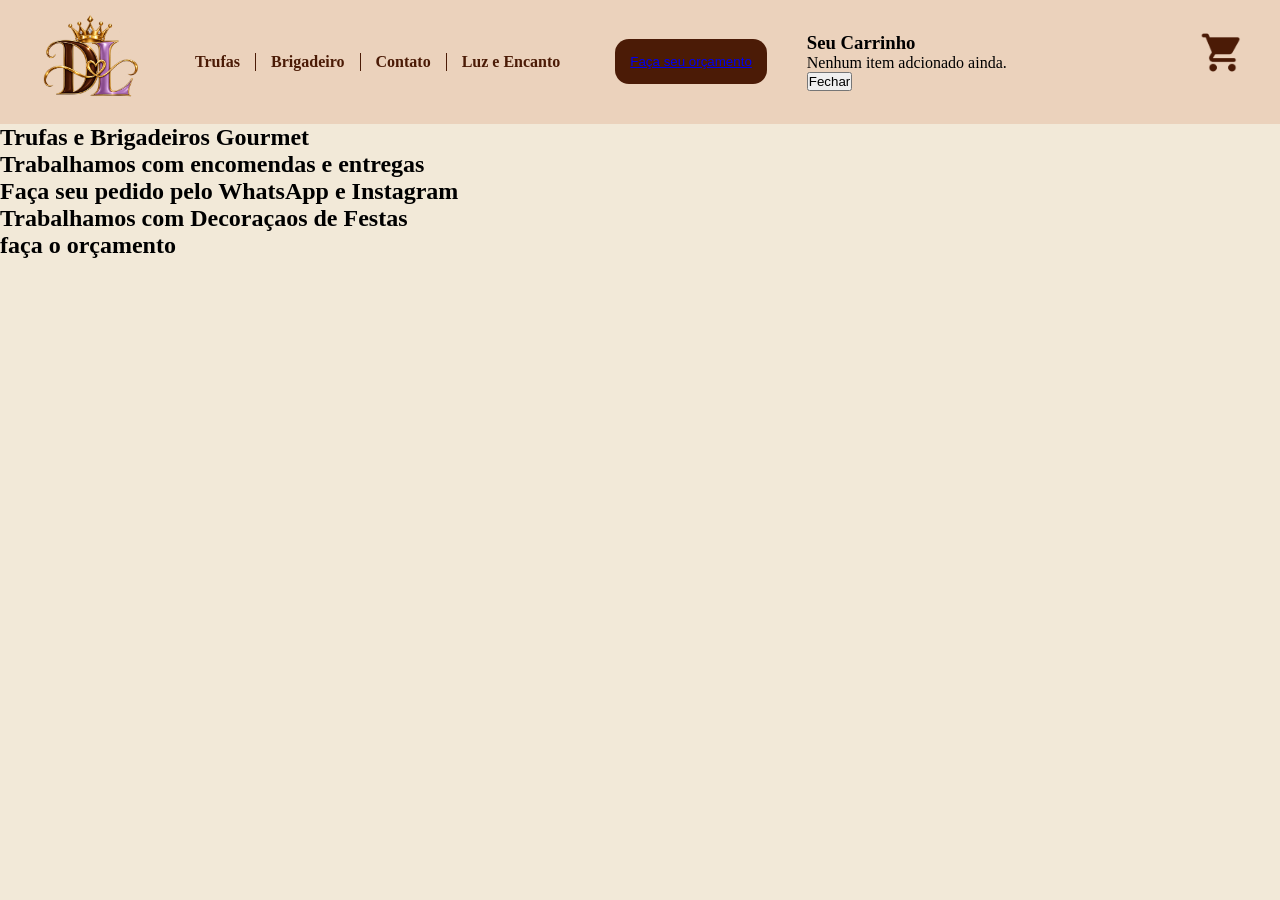
==== index.html @ 7c68692d "acresentando carrinho no html" ====
<!DOCTYPE html>
<html lang="pt-br">
<head>
    <meta charset="UTF-8">
    <meta name="doce imperial" content="width=device-width, initial-scale=1.0">
    <title>DOCE IMPERIAL</title>
    <link rel="stylesheet" href="style.css">
    <link rel="stylesheet" href="https://cloudflare.com">
    <link rel="shortcut icon" href="imagens/Monograma D-L Dourado com Coroa.png" type="image/x-icon">
</head>
<body>
    <header class="cabecalho">   
        <img src="imagens/Monograma D-L Dourado com Coroa.png" alt="Logo DL" class="logo">

       
    <nav class="menu">
        <ul>
            <li><a href="#trufas">Trufas</a></li>
            <li><a href="#brigadeiro">Brigadeiro</a></li>
            <li><a href="#contato">Contato</a></li>
            <li><a href="#pegue-e-monte">Luz e Encanto</a></li>
        </ul>
    </nav>
        <button class="orcamento">
            <a href="https://wa.me/c/557399753357" target="_blank">Faça seu orçamento</a>
        </button>

        <div class="carrinho-aberto">
            <a href="javascript:void(0)" onclick="abrirCarrinho()" class="carrinho-canto" >
            <img src="imagens/carrinho.png" alt="carrinho">
            </a>
            <!--GAVETA CARRINHO-->
            <div id="aba-carrinho" class="aba-carrinho">
                <h3>Seu Carrinho</h3>
                <p>Nenhum item adcionado ainda.</p>
                <button type="button" onclick="fecharCarrinho()">Fechar</button>

            </div>
        </div>

</header>  
    <main class="sessao">

        <h2>Trufas e Brigadeiros Gourmet</h2>  
        <h2>Trabalhamos com encomendas e entregas</h2>
        <h2>Faça seu pedido pelo WhatsApp e Instagram</h2>
        <h2>Trabalhamos com Decoraçaos de Festas</h2>
        <h2>faça o orçamento</h2>
    </main>
    <footer>
      
    </footer>
    <script src="carrinho.js"></script>
</body>

</html>
---- style.css ----
@charset "UTF-8";

    :root {
        --cor-primaria: #4B1B06;
        --cor-secundaria: #EBD2BC;
        --cor-fundo: #F2E9D8;
        --borda: 1px solid #4B1B06;
        --fonte-principal: 'Arial', sans-serif 26px;
        --fonte-secundaria: 'Arial', sans-serif 16px;
    }

 
/*CABEÇALHO*/
* {
    margin: 0;
    padding: 0;
    box-sizing: border-box;
    transition: 0.2s linear;

}
body{
    background-color: #F2E9D8
}

.cabecalho {
    display: flex;
    align-items: center;
    justify-content: flex-start; 
    gap: 40px;                   
    padding: 15px 40px;
    background-color:#EBD2BC;
}

.logo {
    width: 100px;
    height: auto;
    
}

/*LINKS RODAPÉ*/
.menu ul {
    list-style: none;
    display: flex;
    align-items: center;
    
}
.menu li {
     
    padding: 0 15px;
    border-right: 1px solid #4B1B06; 
}
.menu li:last-child {
    border-right: none; 
}
.menu a {
    text-decoration: none;
    color: #4B1B06;
    font-size: 16px;
    transition: opacity 0.3s;
    font-weight: bold;
    cursor: pointer;
}
.menu a:hover {
    opacity: 0.7;
    color: var(--cor-primaria);
    border-bottom: 2px solid var(--cor-primaria);
    padding-bottom: 2px;
    width: 45px;
    height: auto;

    
}
.orcamento{
    border-radius: 14px;
    padding: 15px;
    border: none;
    background-color:  #4B1B06;
}
.orcamento a:hover{
    color:#EBD2BC;
    text-decoration: none;
    font-weight: bold;
    transition: opacity 0.3s;
}
.orcamento a:hover {
    opacity: 0.7;
    color: var(--cor-secundaria);
    border-bottom: 2px solid var(--cor-secundaria);
    padding-bottom: 2px;
}

/*CARRINHO*/
.carrinho-canto{
    position: fixed;
    top: 30px;
    right: 35px;
    z-index:1000;
}
.carrinho-canto img {
    width: 45px;
    height: auto;
}
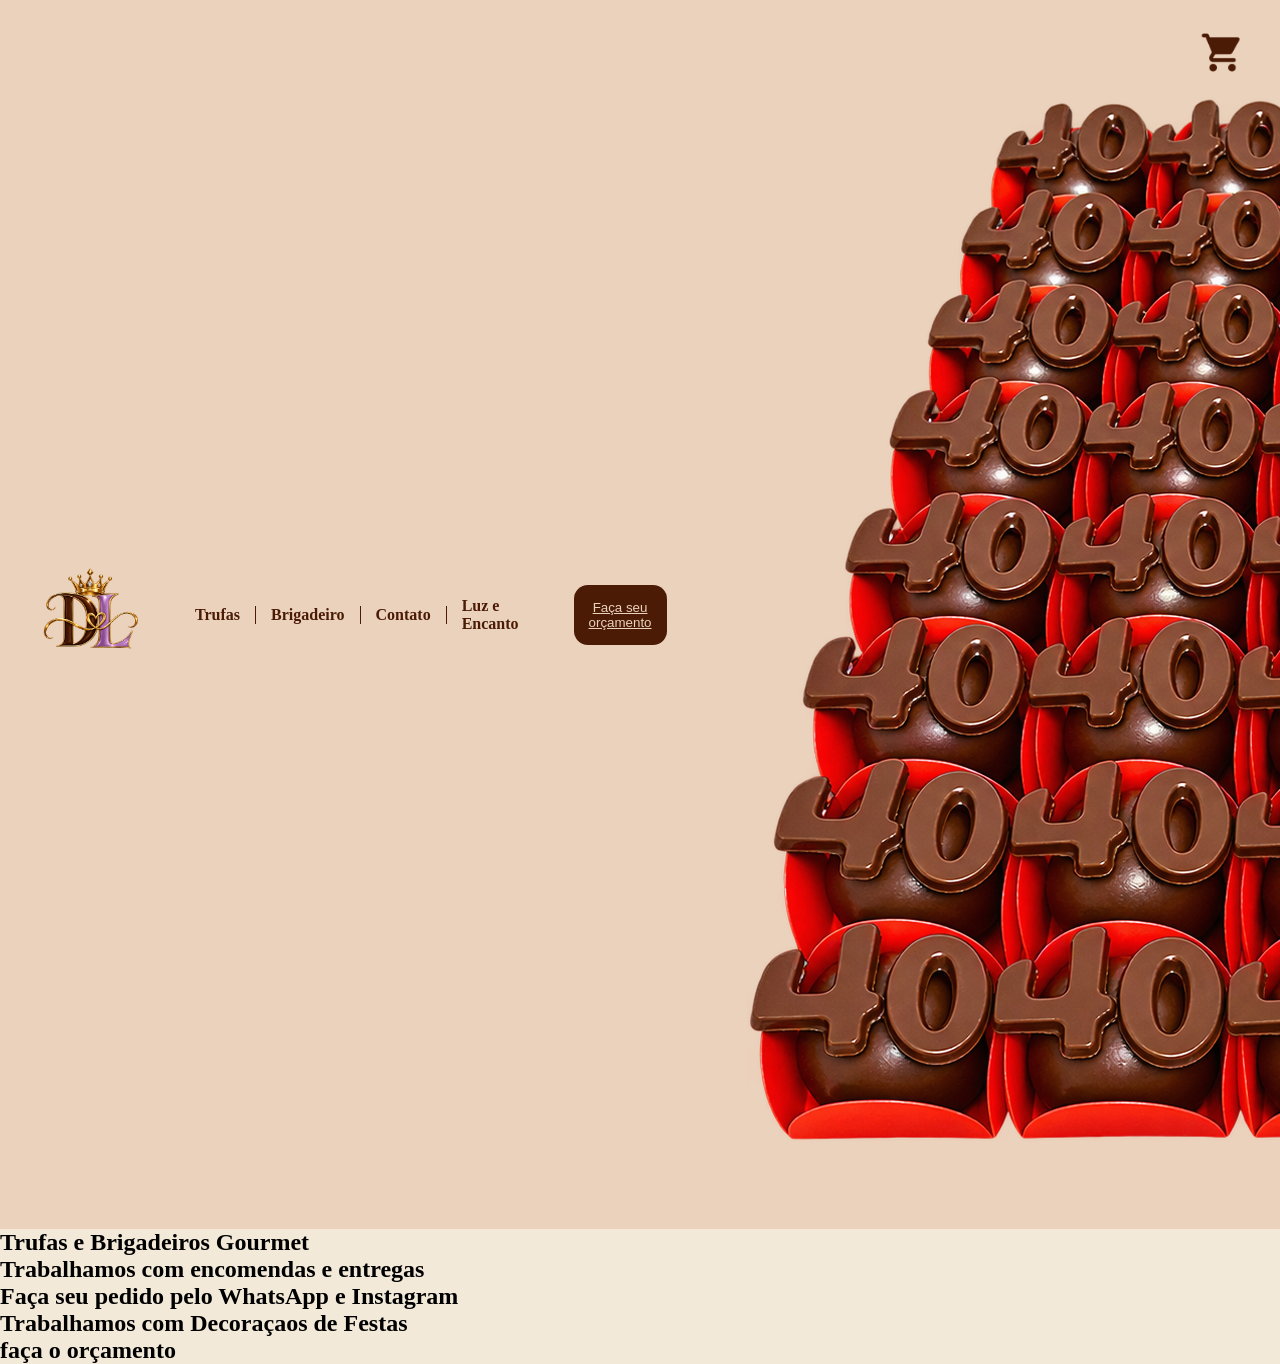
==== commit 6c61b11a: "NÃO PEGUE NISSO DE JEITO NENHUM" ====
--- a/index.html
+++ b/index.html
@@ -37,7 +37,10 @@
 
             </div>
         </div>
-
+     <img src="imagens/Bandeja de brigadeiros com toppers 40.png" alt="bandeja de brigadeiro 40">
+     <img src="imagens/doces 2.png" alt="">
+     <img src="imagens/doces.png" alt="">
+    <img src="imagens/Travessa de Cristal com Brigadeiros Sortidos (1).png" alt="Travessa de cristal">
 </header>  
     <main class="sessao">
 
--- a/style.css
+++ b/style.css
@@ -70,6 +70,9 @@
 
     
 }
+.orcamento a{
+    color: var(--cor-secundaria);
+}
 .orcamento{
     border-radius: 14px;
     padding: 15px;
@@ -100,3 +103,37 @@
     width: 45px;
     height: auto;
 }
+.aba-carrinho{
+    position: fixed;
+    top: 0;
+    right: -350px;
+    width: 320px;
+    height: 100Vh;
+    background-color: var(--cor-secundaria);
+    color:  var(--cor-primaria);
+    border-left: 2px solid var(--cor-primaria);
+    padding: 25px;
+    box-shadow: -4px 0 15px rgba(0, 0, 0, 0.2);
+    transition: right 0.3s ease;
+    z-index: 2000;
+    display: flex;
+    flex-direction: column;
+    justify-content: space-between;
+}
+.aba-carrinho.aberto {
+    right: 0;
+}
+.aba-carrinho h3 {
+    border-bottom: 1px solid #4B1B06;
+    padding-bottom: 10px;
+}
+
+.aba-carrinho button {
+    background-color: #4B1B06;
+    color: #F5DBC4;
+    border: none;
+    padding: 10px;
+    border-radius: 8px;
+    font-weight: bold;
+    cursor: pointer;
+}
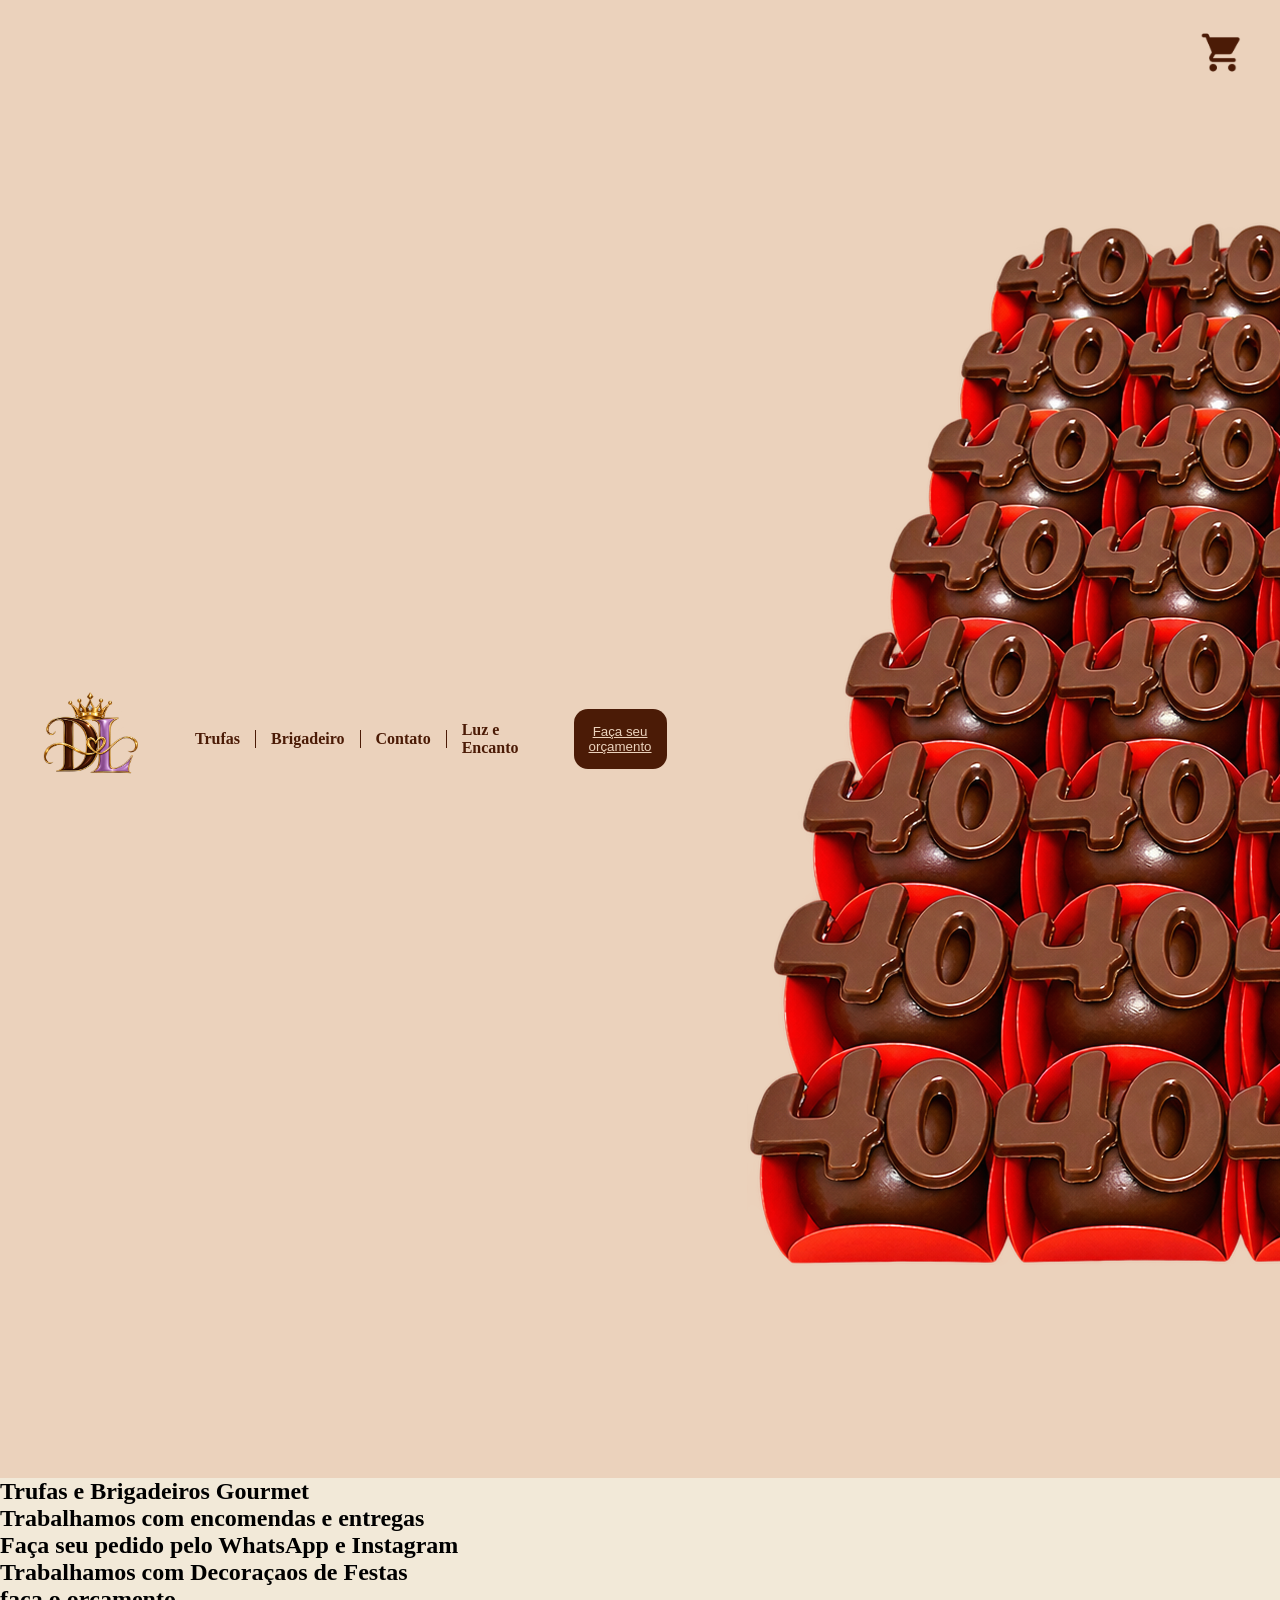
==== commit b7d1e0b4: "ADCIONANDO IMAGENS" ====
--- a/index.html
+++ b/index.html
@@ -40,7 +40,11 @@
      <img src="imagens/Bandeja de brigadeiros com toppers 40.png" alt="bandeja de brigadeiro 40">
      <img src="imagens/doces 2.png" alt="">
      <img src="imagens/doces.png" alt="">
-    <img src="imagens/Travessa de Cristal com Brigadeiros Sortidos (1).png" alt="Travessa de cristal">
+    <img src="imagens/Travessa de Cristal com Brigadeiros Sortidos (1).png" alt="Travessa de cristal">  
+        <!--img do pegue e monte-->
+    <img src="imagens/Kit Festa Stitch em Rosa e Azul.png" alt="">
+    <img src="imagens/Mesa de Doces “Menino ou Menina”.png" alt="">
+    <img src="imagens/Decoração de aniversário em tons pastel.png" alt="">
 </header>  
     <main class="sessao">
 
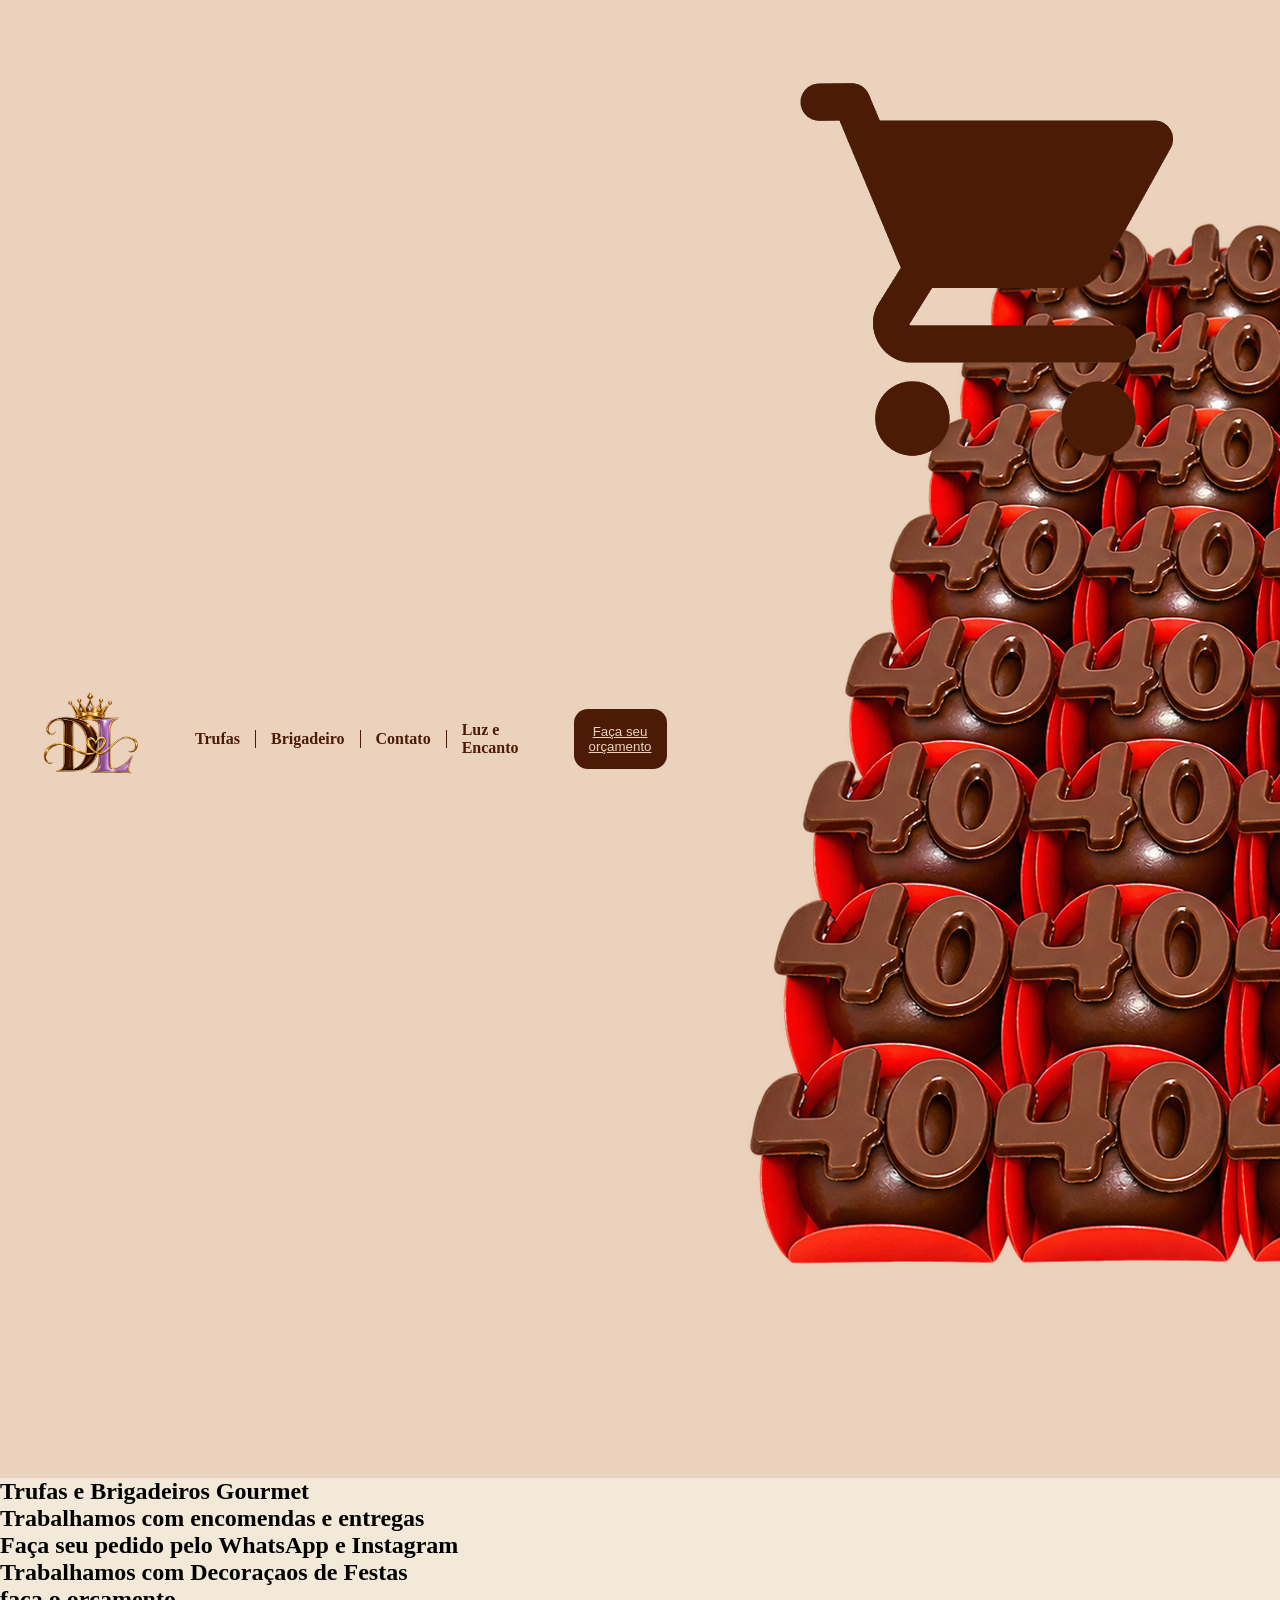
==== commit 0b40c7bd: "se acaso de madrugada" ====
--- a/index.html
+++ b/index.html
@@ -27,7 +27,7 @@
 
         <div class="carrinho-aberto">
             <a href="javascript:void(0)" onclick="abrirCarrinho()" class="carrinho-canto" >
-            <img src="imagens/carrinho.png" alt="carrinho">
+            <img src="imagens/carrinho.png" alt="carrinho" class="crescer">
             </a>
             <!--GAVETA CARRINHO-->
             <div id="aba-carrinho" class="aba-carrinho">
@@ -60,4 +60,6 @@
     <script src="carrinho.js"></script>
 </body>
 
-</html>+</html>
+<!--vanessa boquinha de veludo esta na sua espera a 15km-->
+<!--ALBION ONLINE E UM MMO RPG-->
--- a/style.css
+++ b/style.css
@@ -15,7 +15,8 @@
     margin: 0;
     padding: 0;
     box-sizing: border-box;
-    transition: 0.2s linear;
+    transition: linear 0.3s;
+    
 
 }
 body{
@@ -65,8 +66,8 @@
     color: var(--cor-primaria);
     border-bottom: 2px solid var(--cor-primaria);
     padding-bottom: 2px;
-    width: 45px;
-    height: auto;
+    transition: opacity 0.3s;
+   
 
     
 }
@@ -98,10 +99,12 @@
     top: 30px;
     right: 35px;
     z-index:1000;
+    margin: 1rem;
 }
-.carrinho-canto img {
-    width: 45px;
-    height: auto;
+.carrinho-canto img:hover{
+    width: 40px;
+    height: 40px;
+    transition: linear 0.3s;
 }
 .aba-carrinho{
     position: fixed;
@@ -135,5 +138,11 @@
     padding: 10px;
     border-radius: 8px;
     font-weight: bold;
-    cursor: pointer;
-}+   cursor: pointer;
+
+
+.crescer{
+    width: 35px;
+    height: 35px;
+    transition: linear 0.2s;
+}
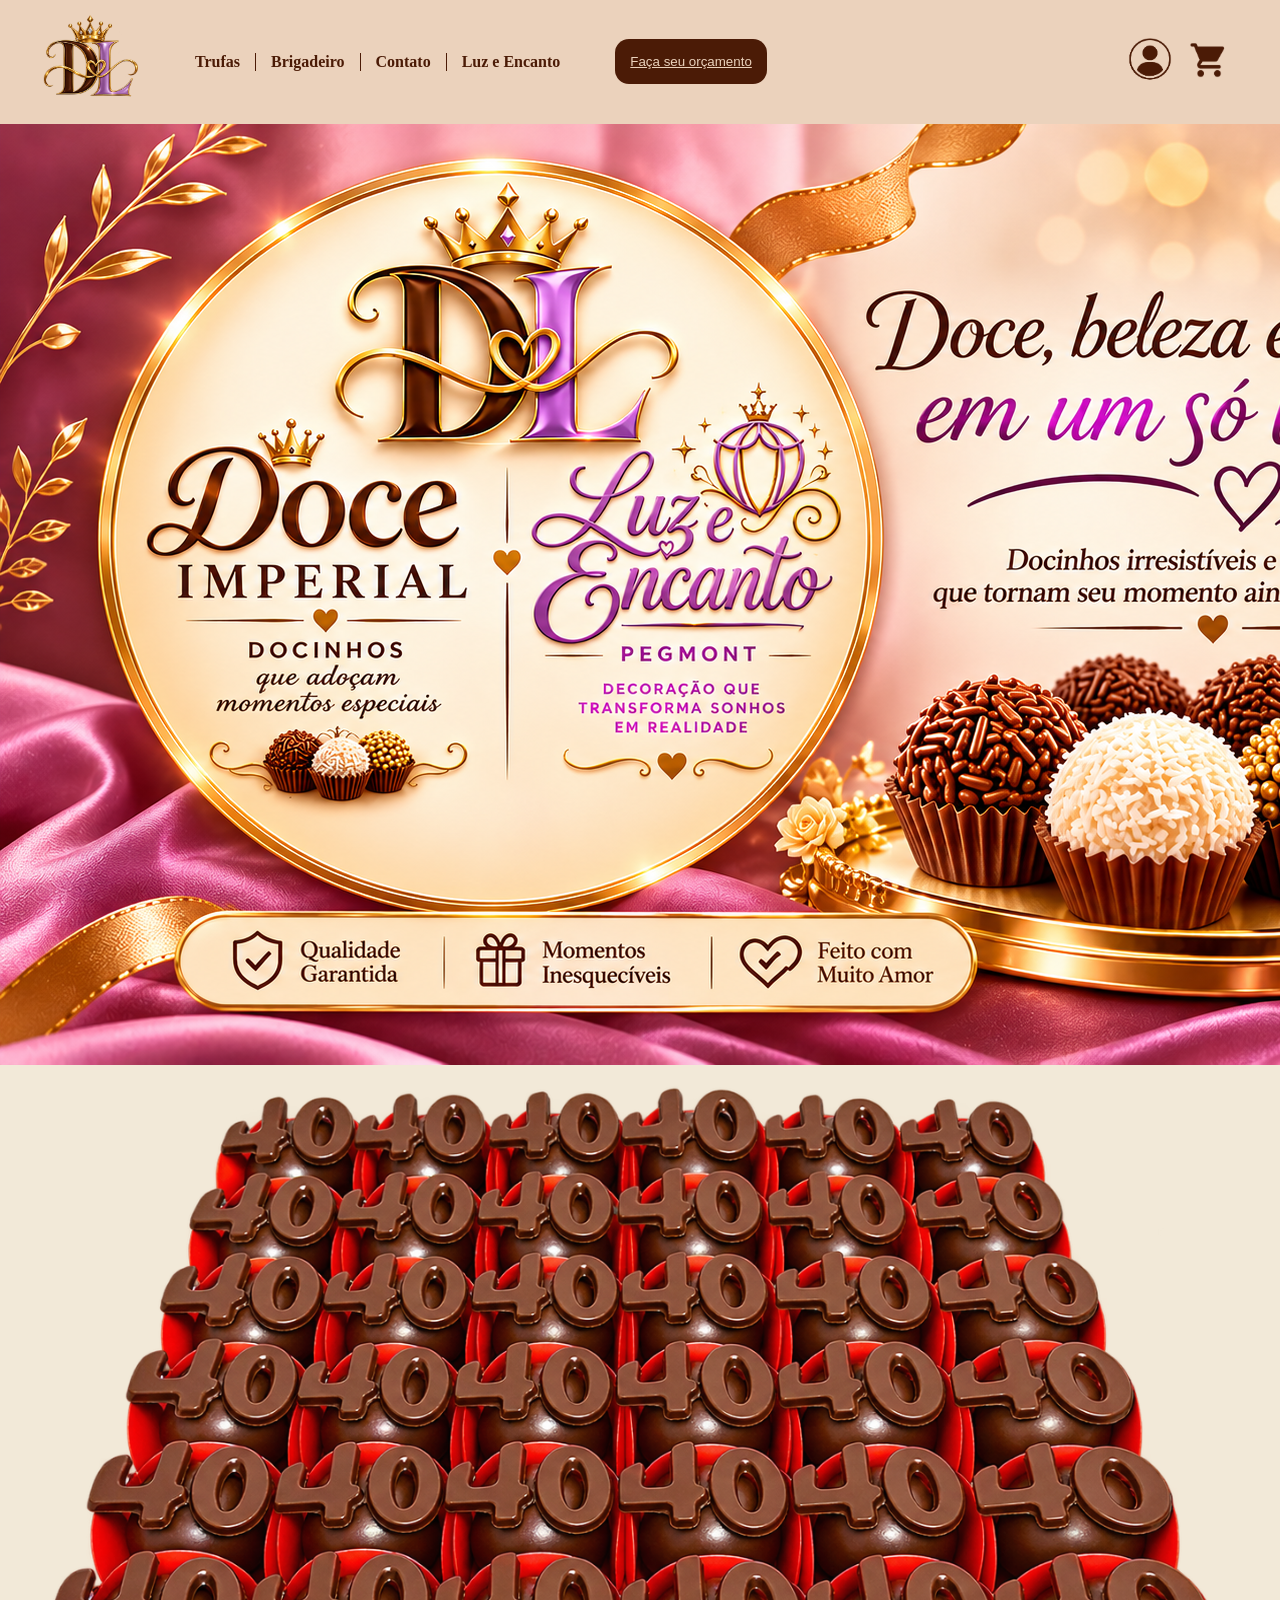
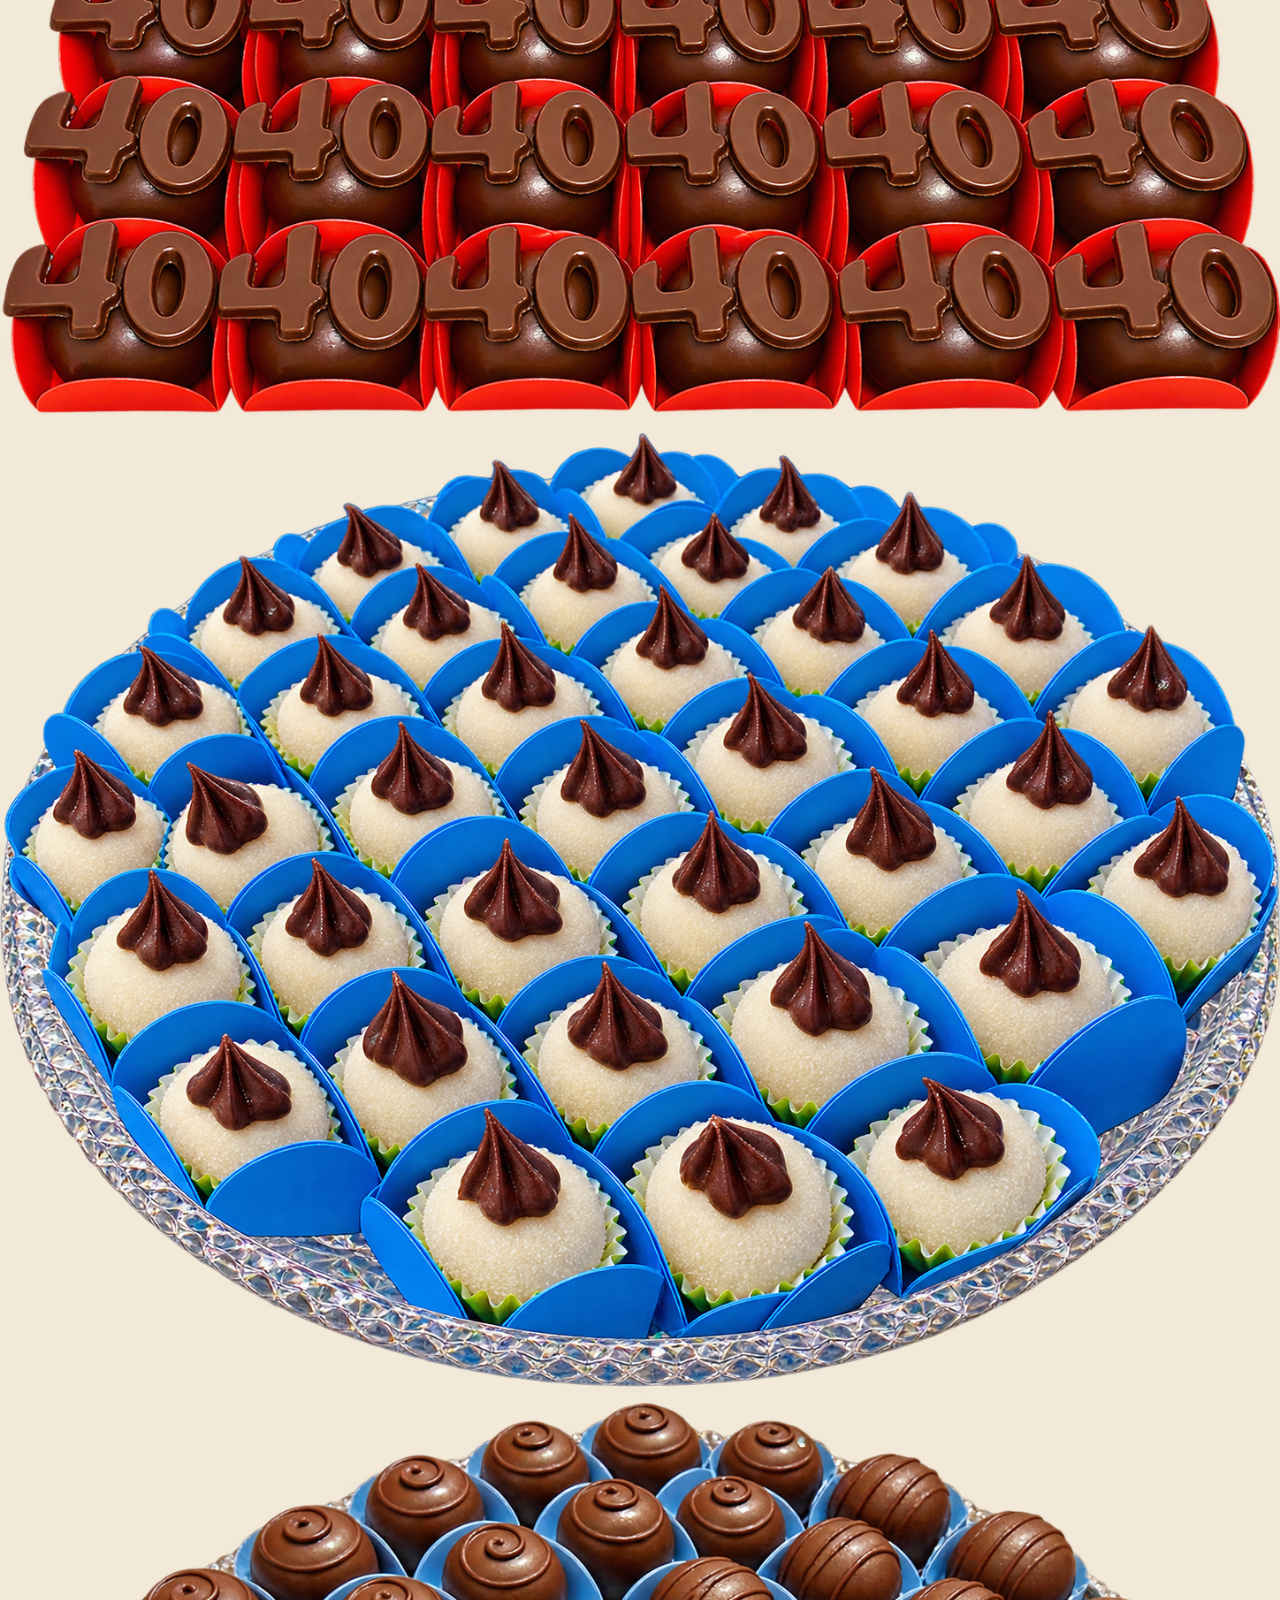
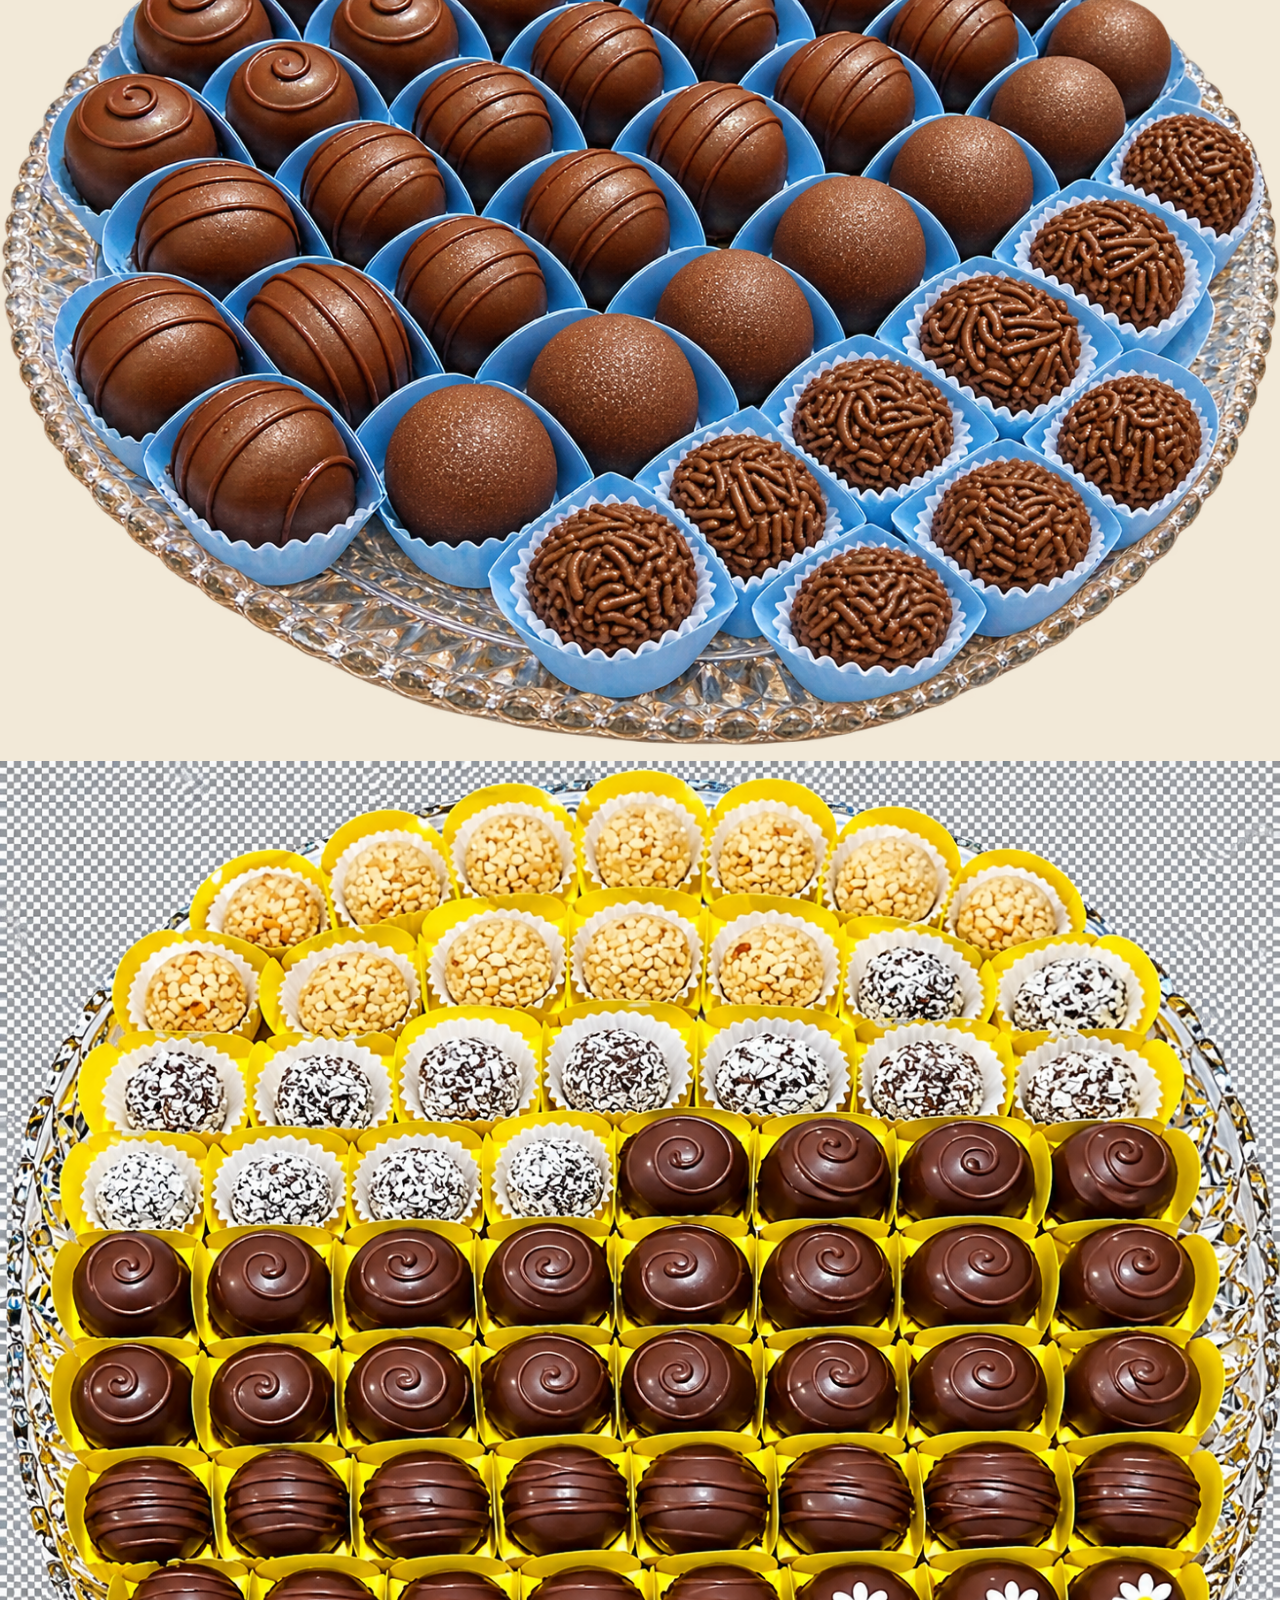
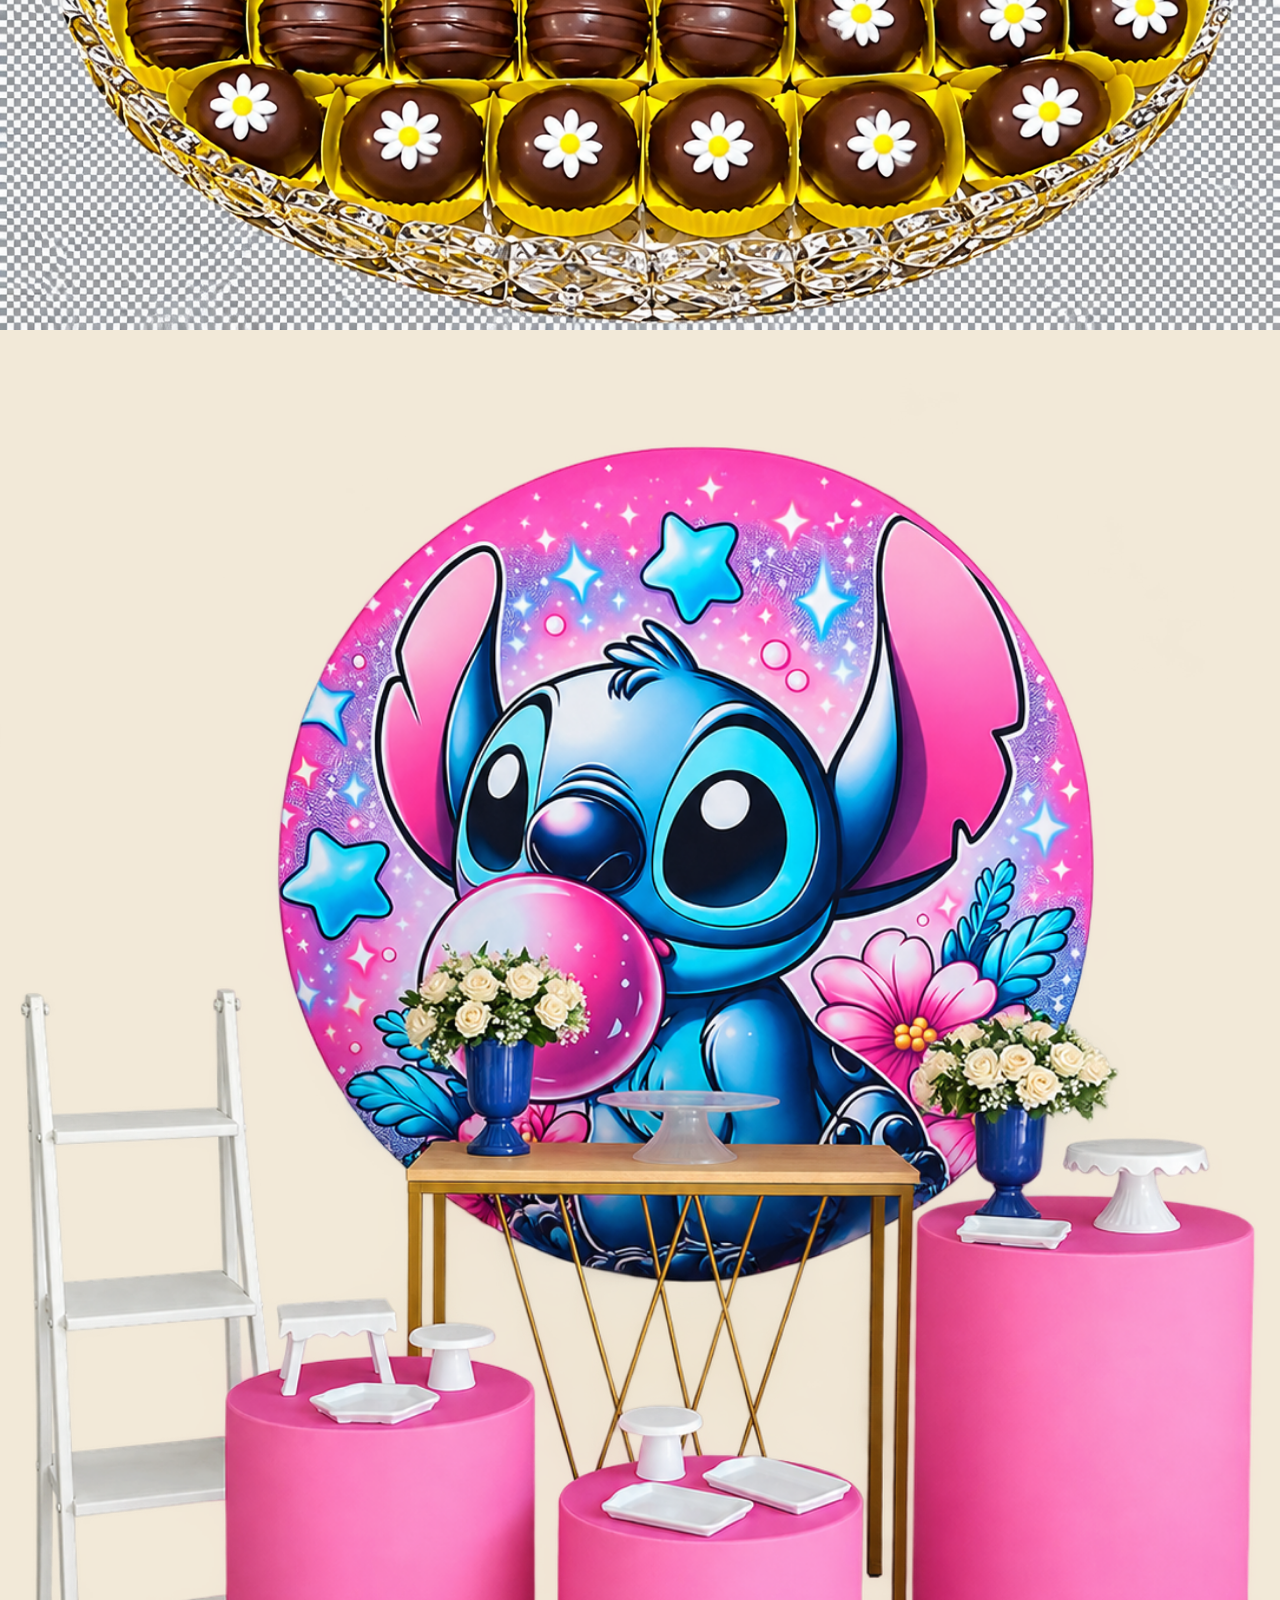
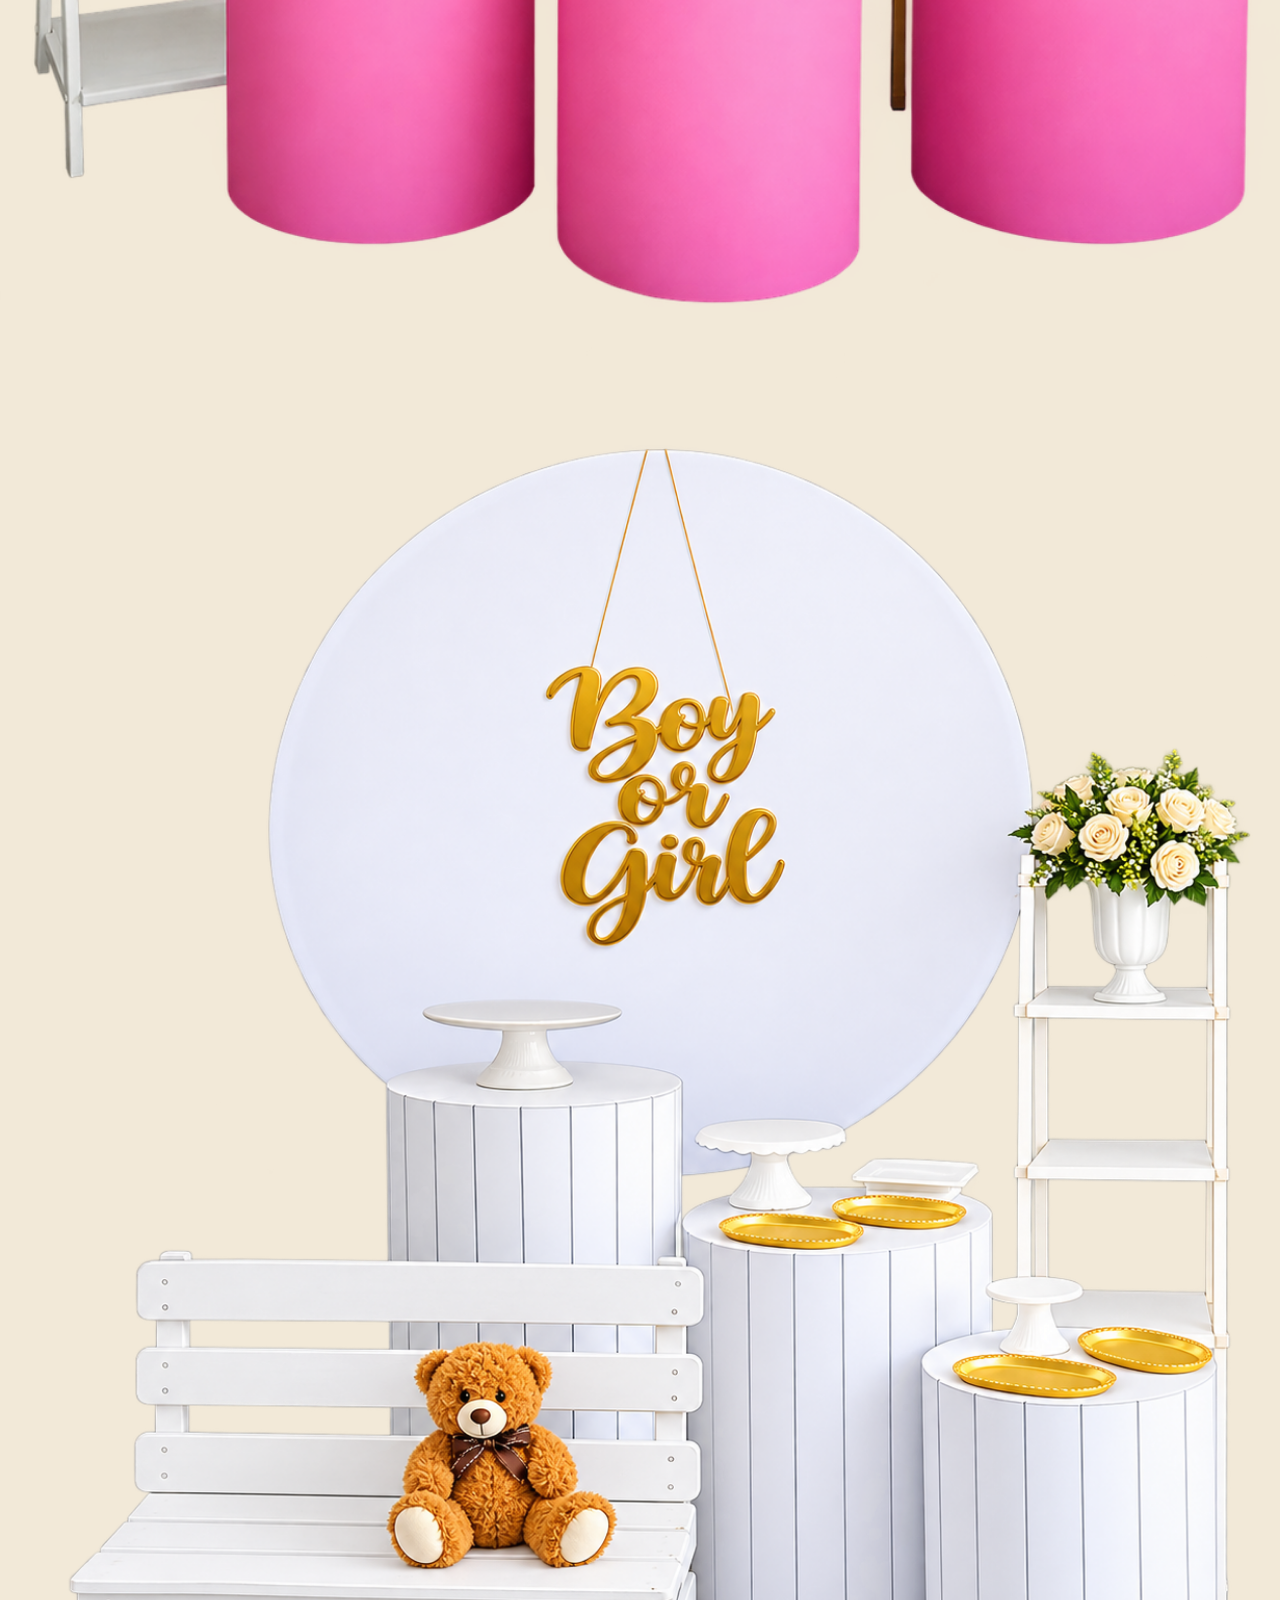
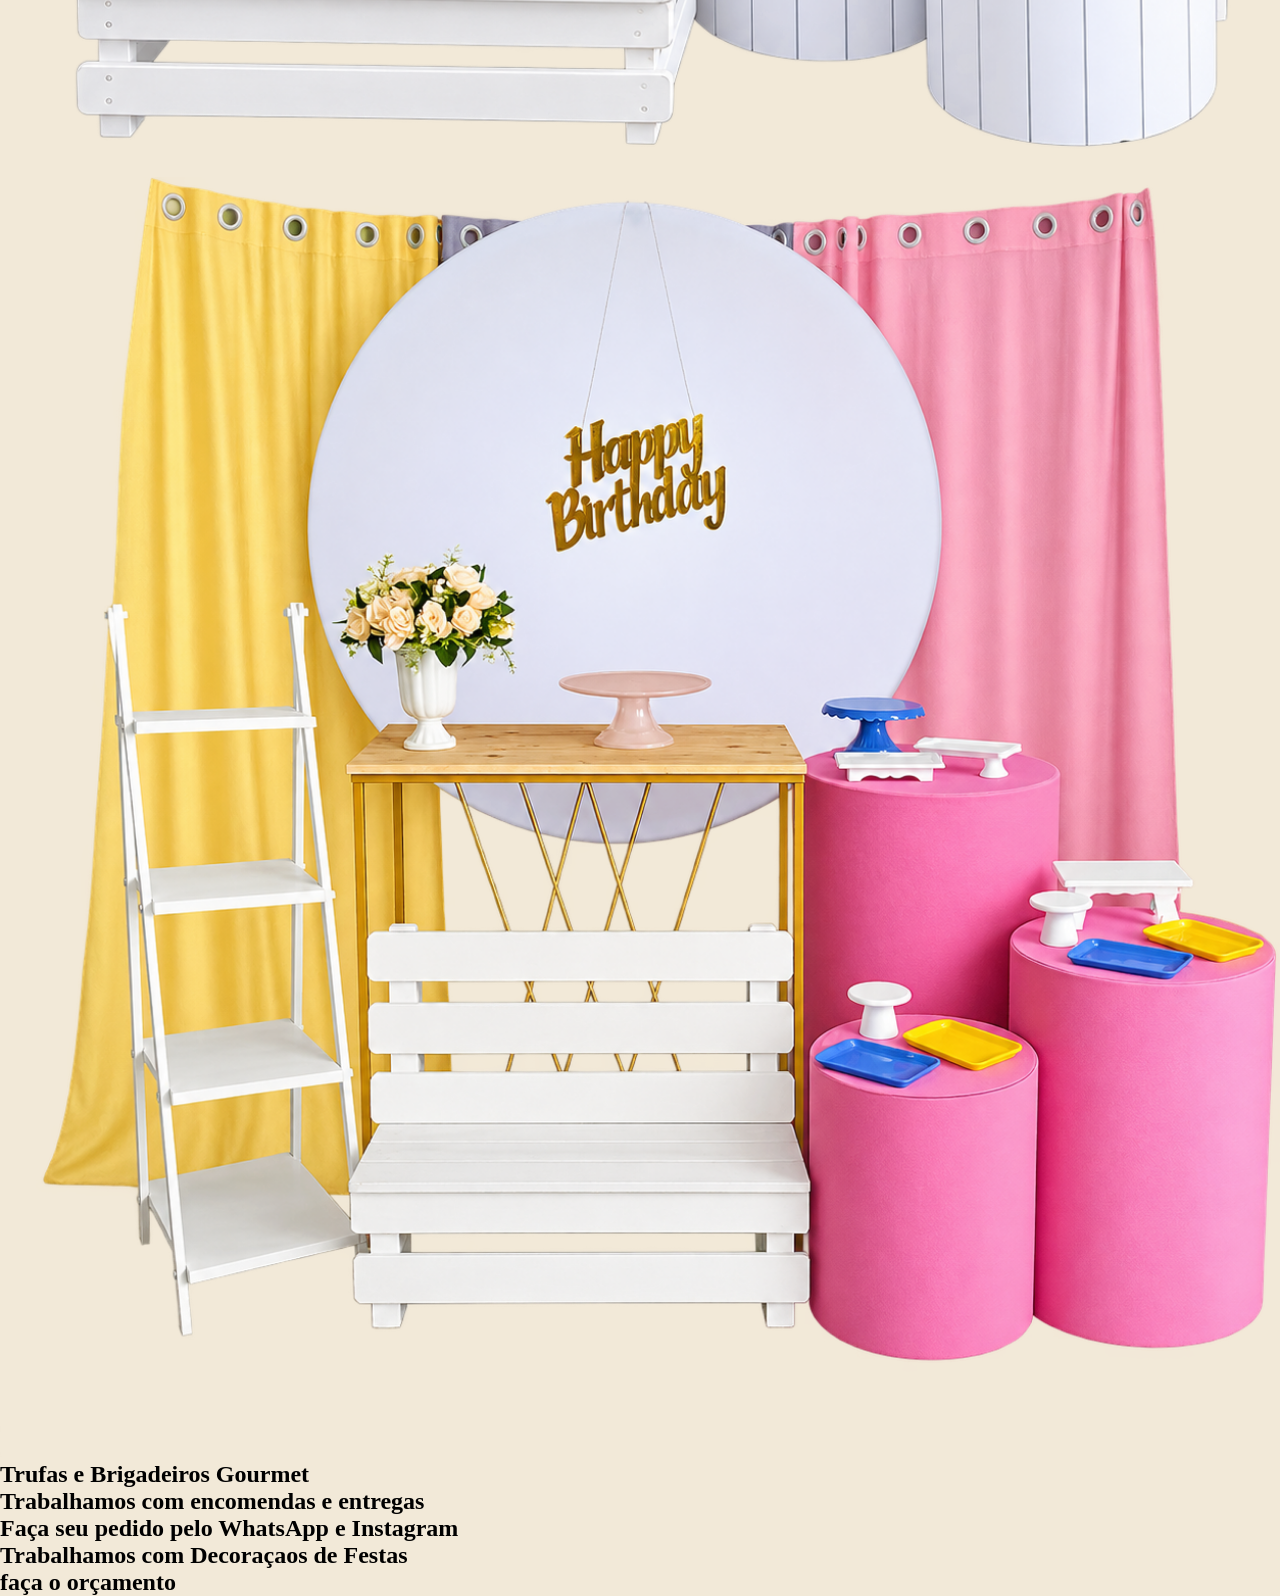
==== commit 2551a0a7: "adcionando usuário" ====
--- a/index.html
+++ b/index.html
@@ -21,38 +21,82 @@
             <li><a href="#pegue-e-monte">Luz e Encanto</a></li>
         </ul>
     </nav>
+    <!--BOTÃO ORÇAMENTO-->
         <button class="orcamento">
             <a href="https://wa.me/c/557399753357" target="_blank">Faça seu orçamento</a>
         </button>
+        <!--ICONE USUÁRIO-->
+       <div class="usuario-topo">
+       <a href="login.html" class="usuario-canto" title="Entrar na conta">
+        <img src="imagens/user.png" alt="Usuário">
+       </a>
+       <!--CARINHO-->
+        </div>
+        <div class="carrinho-aberto">
+    <a href="javascript:void(0)" onclick="abrirCarrinho()" class="carrinho-canto">
+        <img src="imagens/carrinho.png" alt="carrinho">
+    </a>
 
-        <div class="carrinho-aberto">
-            <a href="javascript:void(0)" onclick="abrirCarrinho()" class="carrinho-canto" >
-            <img src="imagens/carrinho.png" alt="carrinho" class="crescer">
-            </a>
-            <!--GAVETA CARRINHO-->
-            <div id="aba-carrinho" class="aba-carrinho">
-                <h3>Seu Carrinho</h3>
-                <p>Nenhum item adcionado ainda.</p>
-                <button type="button" onclick="fecharCarrinho()">Fechar</button>
+    <!--GAVETA CARRINHO-->
+    <div id="aba-carrinho" class="aba-carrinho">
+        
+        <!-- 1. Lista de compras e botão finalizar -->
+        <div id="conteudo-carrinho" style="overflow-y: auto; flex: 1;">
+            <h3>Seu Carrinho</h3>
+            
+            <!-- O JavaScript vai escrever os doces aqui dentro -->
+            <div id="lista-carrinho" style="margin: 15px 0;">
+                <p>Nenhum item adicionado ainda.</p>
+            </div>
 
-            </div>
+            <!-- O JavaScript vai somar o valor aqui -->
+            <p id="total-carrinho" style="font-weight: bold; font-size: 1.1rem; margin-bottom: 20px;">
+                Total: R$ 0,00
+            </p>
+
+            <button type="button" onclick="finalizarCompra()" style="width: 100%;">
+                Finalizar Compra
+            </button>
         </div>
-     <img src="imagens/Bandeja de brigadeiros com toppers 40.png" alt="bandeja de brigadeiro 40">
-     <img src="imagens/doces 2.png" alt="">
-     <img src="imagens/doces.png" alt="">
-    <img src="imagens/Travessa de Cristal com Brigadeiros Sortidos (1).png" alt="Travessa de cristal">  
-        <!--img do pegue e monte-->
-    <img src="imagens/Kit Festa Stitch em Rosa e Azul.png" alt="">
-    <img src="imagens/Mesa de Doces “Menino ou Menina”.png" alt="">
-    <img src="imagens/Decoração de aniversário em tons pastel.png" alt="">
+
+        <!-- 2. Mensagem que aparece depois de clicar em Finalizar Compra -->
+        <div id="pedido-confirmado" style="display: none; text-align: center; margin: auto 0;">
+            <h3 style="border: none; color: #2e7d32;">Compra Realizada!</h3>
+            <p id="resumo-final" style="margin: 15px 0; font-size: 0.95rem;"></p>
+            <button type="button" onclick="novoPedido()" style="width: 100%;">
+                Continuar Comprando
+            </button>
+        </div>
+
+        <!-- 3. Botão Fechar -->
+        <button type="button" onclick="fecharCarrinho()" style="margin-top: 15px; background-color: #8c4a2b; width: 100%;">
+            Fechar
+        </button>
+
+    </div>
+
+    
 </header>  
-    <main class="sessao">
 
-        <h2>Trufas e Brigadeiros Gourmet</h2>  
-        <h2>Trabalhamos com encomendas e entregas</h2>
-        <h2>Faça seu pedido pelo WhatsApp e Instagram</h2>
-        <h2>Trabalhamos com Decoraçaos de Festas</h2>
-        <h2>faça o orçamento</h2>
+      <main class="sessao"></main>
+      
+            <img src="imagens/Doce, beleza e encanto em um só lugar.png" alt="banner"> 
+            
+            <div class="contener">
+                <div class="carrosel"><img src="imagens/Bandeja de brigadeiros com toppers 40.png" alt="bandeja de brigadeiro 40"></div>
+                <div class="carrosel"><img src="imagens/doces 2.png" alt=""></div>
+                <div class="carrosel"><img src="imagens/doces.png" alt=""></div>
+                <div class="carrosel"><img src="imagens/Travessa de Cristal com Brigadeiros Sortidos (1).png" alt="Travessa de cristal"></div>
+                 <!--img do pegue e monte-->
+                <div class="carrosel"><img src="imagens/Kit Festa Stitch em Rosa e Azul.png" alt=""></div>
+                <div class="carrosel"><img src="imagens/Mesa de Doces “Menino ou Menina”.png" alt=""></div>
+                <div class="carrosel"><img src="imagens/Decoração de aniversário em tons pastel.png" alt=""> </div>
+    
+            <h2>Trufas e Brigadeiros Gourmet</h2>  
+            <h2>Trabalhamos com encomendas e entregas</h2>
+            <h2>Faça seu pedido pelo WhatsApp e Instagram</h2>
+            <h2>Trabalhamos com Decoraçaos de Festas</h2>
+            <h2>faça o orçamento</h2>
     </main>
     <footer>
       
--- a/style.css
+++ b/style.css
@@ -92,19 +92,30 @@
     border-bottom: 2px solid var(--cor-secundaria);
     padding-bottom: 2px;
 }
+/*USER*/
+.usuario-canto {
+    position: fixed;
+    top: 38px;        
+    right: 95px;     
+    z-index: 1000;
+}
 
+.usuario-canto img {
+    width: 70px;      
+    height: auto;
+}
 /*CARRINHO*/
 .carrinho-canto{
     position: fixed;
-    top: 30px;
+    top: 24px;
     right: 35px;
     z-index:1000;
     margin: 1rem;
 }
-.carrinho-canto img:hover{
+.carrinho-canto img{
     width: 40px;
     height: 40px;
-    transition: linear 0.3s;
+  
 }
 .aba-carrinho{
     position: fixed;
@@ -139,10 +150,15 @@
     border-radius: 8px;
     font-weight: bold;
    cursor: pointer;
-
-
-.crescer{
-    width: 35px;
-    height: 35px;
-    transition: linear 0.2s;
 }
+/*CARROSSEL DE IMAGENS*/
+.carrosel {
+    width: 100%;
+    height: 100%;
+    overflow: hidden;
+}
+.carrosel img {
+    width: 100%;
+    height: 100%;
+    object-fit: cover;
+}
